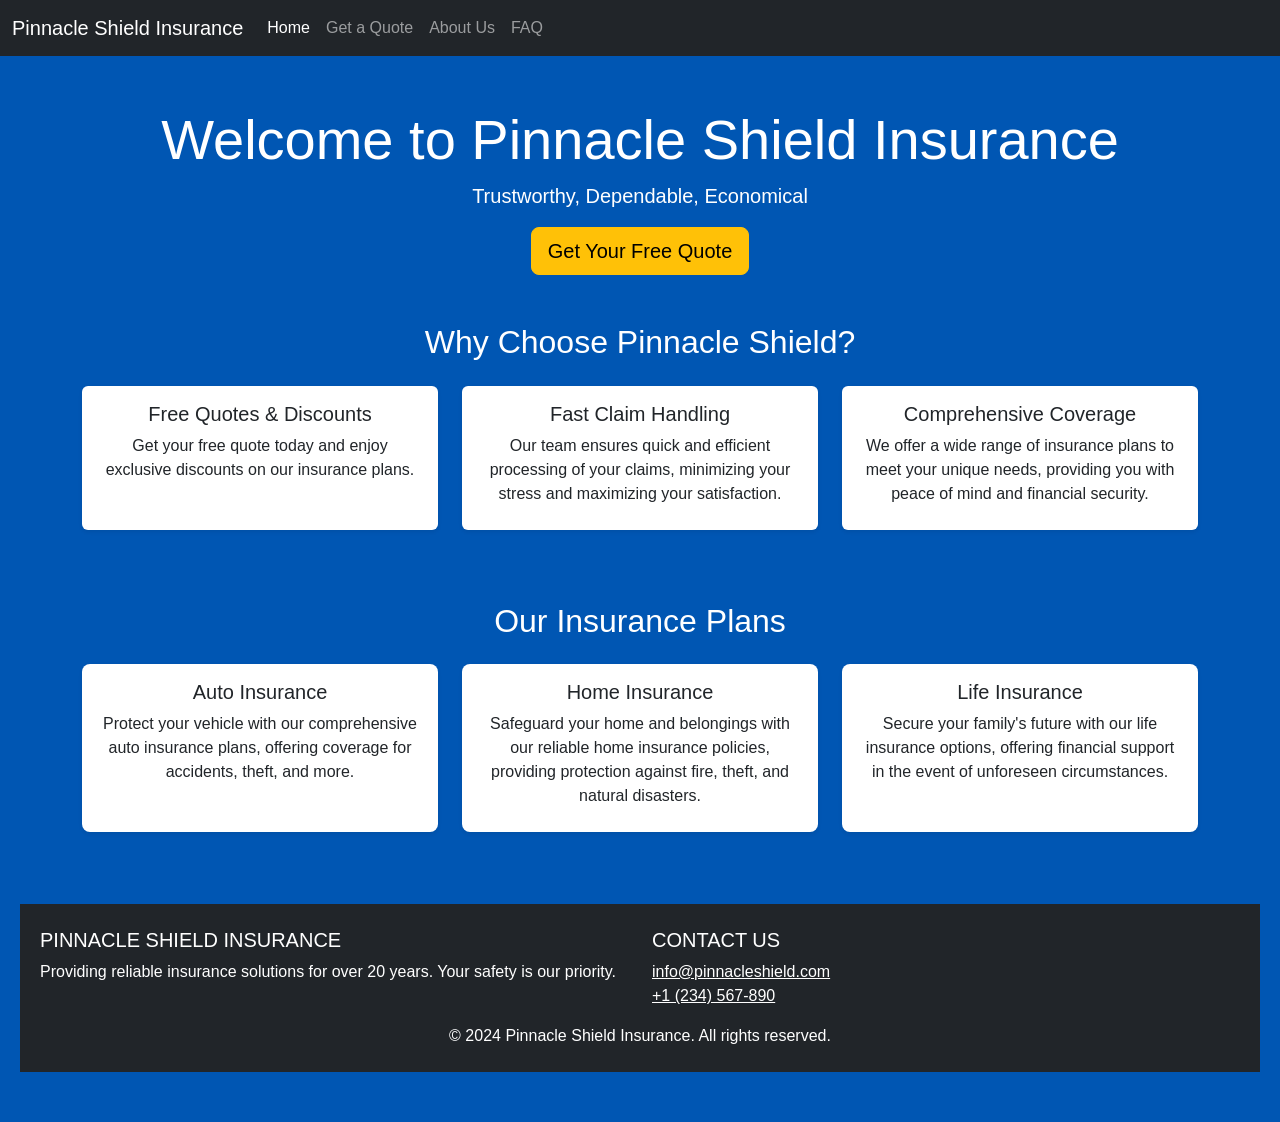
==== index.html @ 2d7da099 "Part:1: Add homepage with Bootstrap layout and navigation" ====
<!doctype html>
<html lang="en">
  <head>
    <meta charset="UTF-8" />
    <meta name="viewport" content="width=device-width, initial-scale=1.0" />
    <title>Pinnacle Insurance Home Page</title>
    <link
      href="https://cdn.jsdelivr.net/npm/bootstrap@5.3.2/dist/css/bootstrap.min.css"
      rel="stylesheet"
      integrity="sha384-T3c6CoIi6uLrA9TneNEoa7RxnatzjcDSCmG1MXxSR1GAsXEV/Dwwykc2MPK8M2HN"
      crossorigin="anonymous"
    />
    <link rel="stylesheet" href="css/styles.css" />
  </head>
  <body>
    <nav class="navbar navbar-expand-lg navbar-dark bg-dark" id="mainNav">
        <div class ="container-fluid">
                  <a class="navbar-brand" href="#">Pinnacle Shield Insurance</a>
            <button
                class="navbar-toggler"
                type="button" data-bs-toggle="collapse" data-bs-target="#navbarResponsive" aria-controls="navbarResponsive" aria-expanded="false" aria-label="Toggle navigation">
                <span class="navbar-toggler-icon"></span>
            </button>
            <div class="collapse navbar-collapse" id="navbarResponsive">
      <ul class="navbar-nav me-auto mb-2 mb-lg-0">
        <li class="nav-item active">
          <a class="nav-link" href="index.html">Home</a>
        </li>
        <li class="nav-item">
          <a class="nav-link" href="quote.html">Get a Quote</a>
        </li>
        <li class="nav-item">
          <a class="nav-link" href="about.html">About Us</a>
        </li>
        <li class="nav-item">
          <a class="nav-link" href="faq.html">FAQ</a>
        </li>
      </ul>
      </div>
    </nav>
    <section class="hero"
        <div class="container text-center">
            <h1 class="display-4">Welcome to Pinnacle Shield Insurance</h1>
            <p class="lead">Trustworthy, Dependable, Economical</p>
            <a href="quote.html" class="btn btn-warning btn-lg">Get Your Free Quote</a>
        </div>
     <main>
        <!-- Why choose us section -->
        <section>
            <div class="container my-5">
                <h2 class="text-center mb-4">Why Choose Pinnacle Shield?</h2>
                <div class="row">
                  <div class="col-md-4 mb-4">
                    <div class="card h-100 shadow-sm border-0 mb-2">
                      <div class="card-body">
                        <h3 class="h5 card-title">Free Quotes & Discounts</h3>
                        <p class="card-text">Get your free quote today and enjoy exclusive discounts on our insurance plans.</p>
                      </div>
                    </div>
                  </div>
                  <div class="col-md-4 mb-4">
                    <div class="card h-100 shadow-sm border-0 mb-2">
                      <div class="card-body">
                        <h3 class="h5 card-title">Fast Claim Handling</h3>
                        <p class="card-text">Our team ensures quick and efficient processing of your claims, minimizing your stress and maximizing your satisfaction.</p>
                      </div>
                    </div>
                  </div>
                  <div class="col-md-4 mb-4">
                    <div class="card h-100 shadow-sm border-0 mb-2">
                      <div class="card-body">
                        <h3 class="h5 card-title">Comprehensive Coverage</h3>
                        <p class="card-text">We offer a wide range of insurance plans to meet your unique needs, providing you with peace of mind and financial security.</p>
                      </div>
                    </div>
                  </div>
                </div>
            </div>
        </section>
        <section>
            <!-- Insurance Types -->
             <div class="container my-5">
                <h2 class="text-center mb-4">Our Insurance Plans</h2>
                <div class="row">
                    <div class="col-md-4 mb-4">
                        <div class="card hover-card h-100 shadow-sm border-0 mb-2">
                            <div class="card-body">
                                <h3 class="h5 card-title">Auto Insurance</h3>
                                <p class="card-text">Protect your vehicle with our comprehensive auto insurance plans, offering coverage for accidents, theft, and more.</p>
                            </div>
                        </div>
                    </div>
                    <div class="col-md-4 mb-4">
                        <div class="card hover-card h-100 shadow-sm border-0 mb-2">
                            <div class="card-body">
                                <h3 class="h5 card-title">Home Insurance</h3>
                                <p class="card-text">Safeguard your home and belongings with our reliable home insurance policies, providing protection against fire, theft, and natural disasters.</p>
                            </div>
                        </div>
                    </div>
                    <div class="col-md-4 mb-4">
                        <div class="card hover-card h-100 shadow-sm border-0 mb-2">
                            <div class="card-body">
                                <h3 class="h5 card-title">Life Insurance</h3>
                                <p class="card-text">Secure your family's future with our life insurance options, offering financial support in the event of unforeseen circumstances.</p>
                            </div>
                        </div>
                    </div>
                </div>
        </section>
     </main>
    <footer class="bg-dark text-white text-center text-lg-start px-2">
      <div class="container-fluid py-4">
        <div class="row">
          <div class="col-lg-6 col-md-6 mb-4 mb-md-0">
            <h5 class="text-uppercase">Pinnacle Shield Insurance</h5>
            <p>
              Providing reliable insurance solutions for over 20 years. Your safety is our priority.
            </p>
          </div>
          <div class="col-lg-6 col-md-6 mb-4 mb-md-0">
            <h5 class="text-uppercase">Contact Us</h5>
            <ul class="list-unstyled mb-0">
              <li>
                <a href="mailto:info@pinnacleshield.com" class="text-white">info@pinnacleshield.com</a>
              </li>
              <li>
                <a href="tel:+1234567890" class="text-white">+1 (234) 567-890</a>
              </li>
            </ul>
          </div>
          <div class="col-12 text-center mt-3">
            <p class="mb-0">&copy; 2024 Pinnacle Shield Insurance. All rights reserved.</p>
          </div>
        </div>
      </div>
    </footer>
        <!-- JS script for quote processing -->
    <script
      src="https://cdn.jsdelivr.net/npm/bootstrap@5.3.2/dist/js/bootstrap.bundle.min.js"
      integrity="sha384-C6RzsynM9kWDrMNeT87bh95OGNyZPhcTNXj1NW7RuBCsyN/o0jlpcV8Qyq46cDfL"
      crossorigin="anonymous"
    ></script>
    <!-- end of processing -->
    <script src="js/main.js"></script>
  </body>
</html>
---- css/styles.css ----
*,
*::before,
*::after {
  box-sizing: border-box;
  margin: 0;
  padding: 0;
}

body {
  background-color: #e4e9f3;
  font-family: Arial, sans-serif;
  margin: 0;
  padding: 0;
}

.hover-card {
  background-color: white;
  border-radius: 8px;
  box-shadow: 0 4px 8px rgba(0, 0, 0, 0.1);
  transition:
    transform 0.3s ease,
    box-shadow 0.3s ease;
}

.hover-card:hover {
  transform: translateY(-10px);
  box-shadow: 0 10px 20px rgba(0, 0, 0, 0.2);
}

.hero {
  background-color: #0056b3;
  text-align: center;
  color: white;
  padding: 50px 20px;
  text-align: center;
}

footer {
  width: 100%;
  box-sizing: border-box;
  background-color: #212529;
}

footer .container {
  max-width: 1200px;
  margin: 0 auto;
  padding: 20px;
  background: none;
  color: inherit;
  border-radius: 0;
}

footer .container {
  max-width: 1200px;
  margin: 0 auto;
  padding: 20px;
}

footer .container .row {
  display: flex;
  flex-wrap: wrap;
  gap: 20px;
  justify-content: space-between;
  align-items: flex-start;
}

@media (max-width: 768px) {
  footer .container .row {
    flex-direction: column;
    align-items: stretch;
    gap: 0;
  }
  footer .container .row > div[class^="col-"] {
    width: 100%;
    margin-bottom: 1rem;
  }
}

@media (min-width: 769px) and (max-width: 1024px) {
  footer .container .row {
    justify-content: center;
    text-align: center;
  }
  footer .container .row > div[class^="col-"] {
    margin-left: auto;
    margin-right: auto;
    float: none;
  }
}
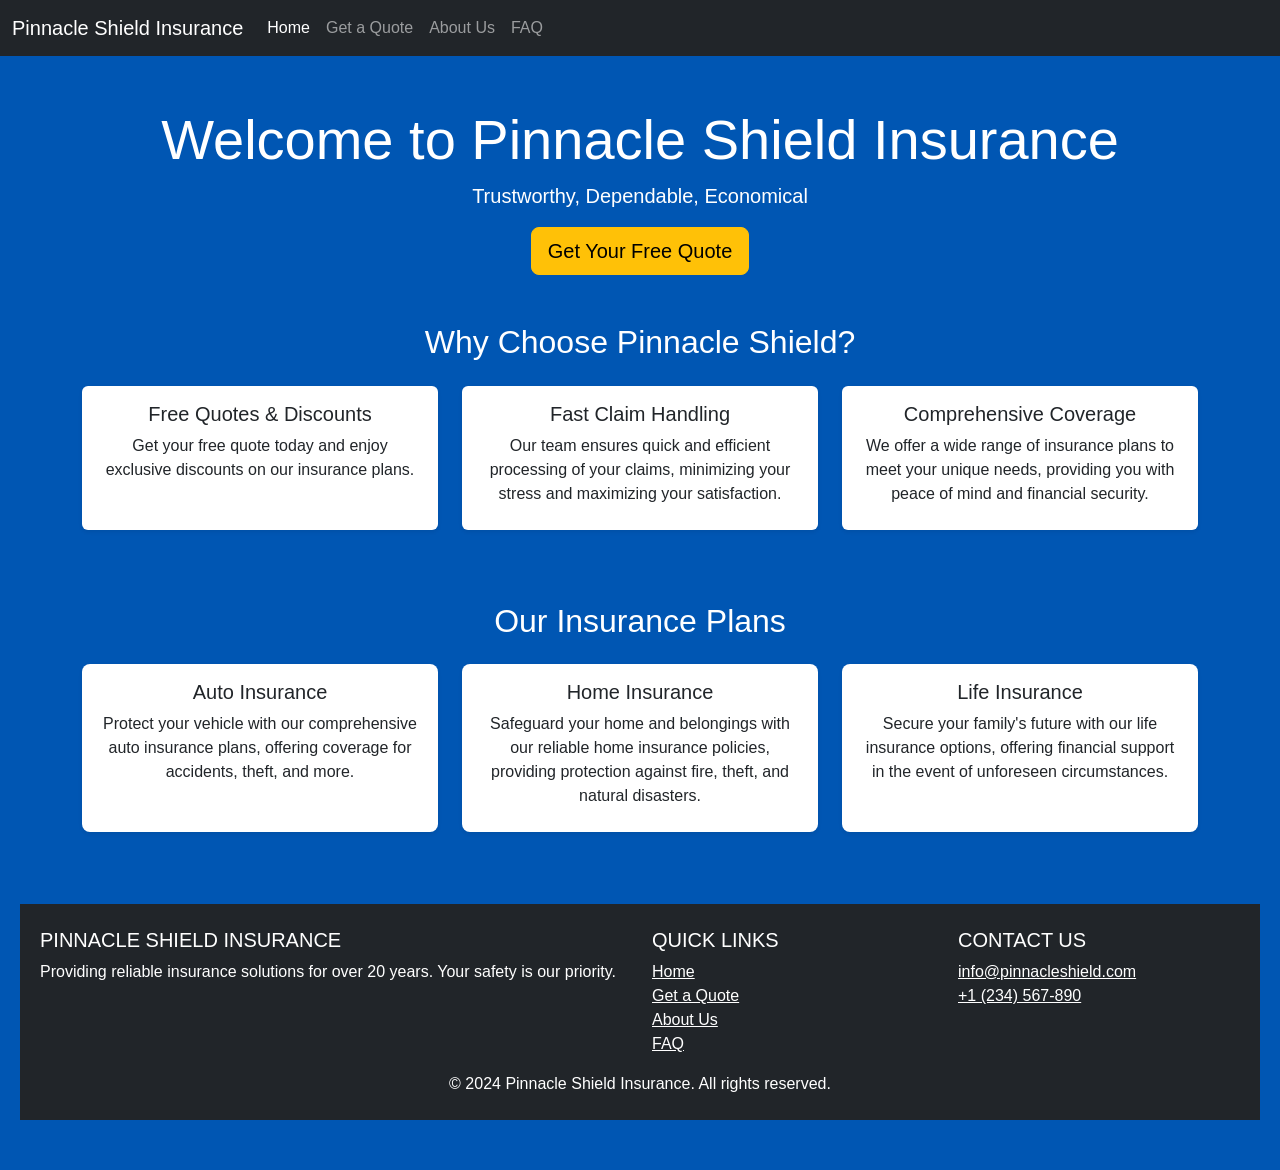
==== commit 0412eae2: "update faq, about and index" ====
--- a/index.html
+++ b/index.html
@@ -118,7 +118,24 @@
               Providing reliable insurance solutions for over 20 years. Your safety is our priority.
             </p>
           </div>
-          <div class="col-lg-6 col-md-6 mb-4 mb-md-0">
+            <div class="col-lg-3 col-md-3 mb-4 mb-md-0">
+                <h5 class="text-uppercase">Quick Links</h5>
+                <ul class="list-unstyled mb-0">
+                    <li>
+                        <a href="index.html" class="text-white">Home</a>
+                    </li>
+                    <li>
+                        <a href="quote.html" class="text-white">Get a Quote</a>
+                    </li>
+                    <li>
+                        <a href="about.html" class="text-white">About Us</a>
+                    </li>
+                    <li>
+                        <a href="faq.html" class="text-white">FAQ</a>
+                    </li>
+                </ul>
+            </div>
+          <div class="col-lg-3 col-md-3 mb-4 mb-md-0">
             <h5 class="text-uppercase">Contact Us</h5>
             <ul class="list-unstyled mb-0">
               <li>
--- a/css/styles.css
+++ b/css/styles.css
@@ -5,6 +5,10 @@
   margin: 0;
   padding: 0;
 }
+
+/* .hidden {
+  display: none;
+} */
 
 body {
   background-color: #e4e9f3;
@@ -39,6 +43,23 @@
   width: 100%;
   box-sizing: border-box;
   background-color: #212529;
+}
+
+img {
+  max-width: 100%;
+  height: auto;
+  display: block;
+}
+
+/* alter icons used on cards to flexible size and max size on cards */
+.card-img-top {
+  max-width: 100%;
+  height: auto;
+  max-height: 80px; /* or your preferred value */
+  object-fit: contain; /* ensures the whole image is visible */
+  display: block;
+  margin-left: auto;
+  margin-right: auto;
 }
 
 footer .container {
